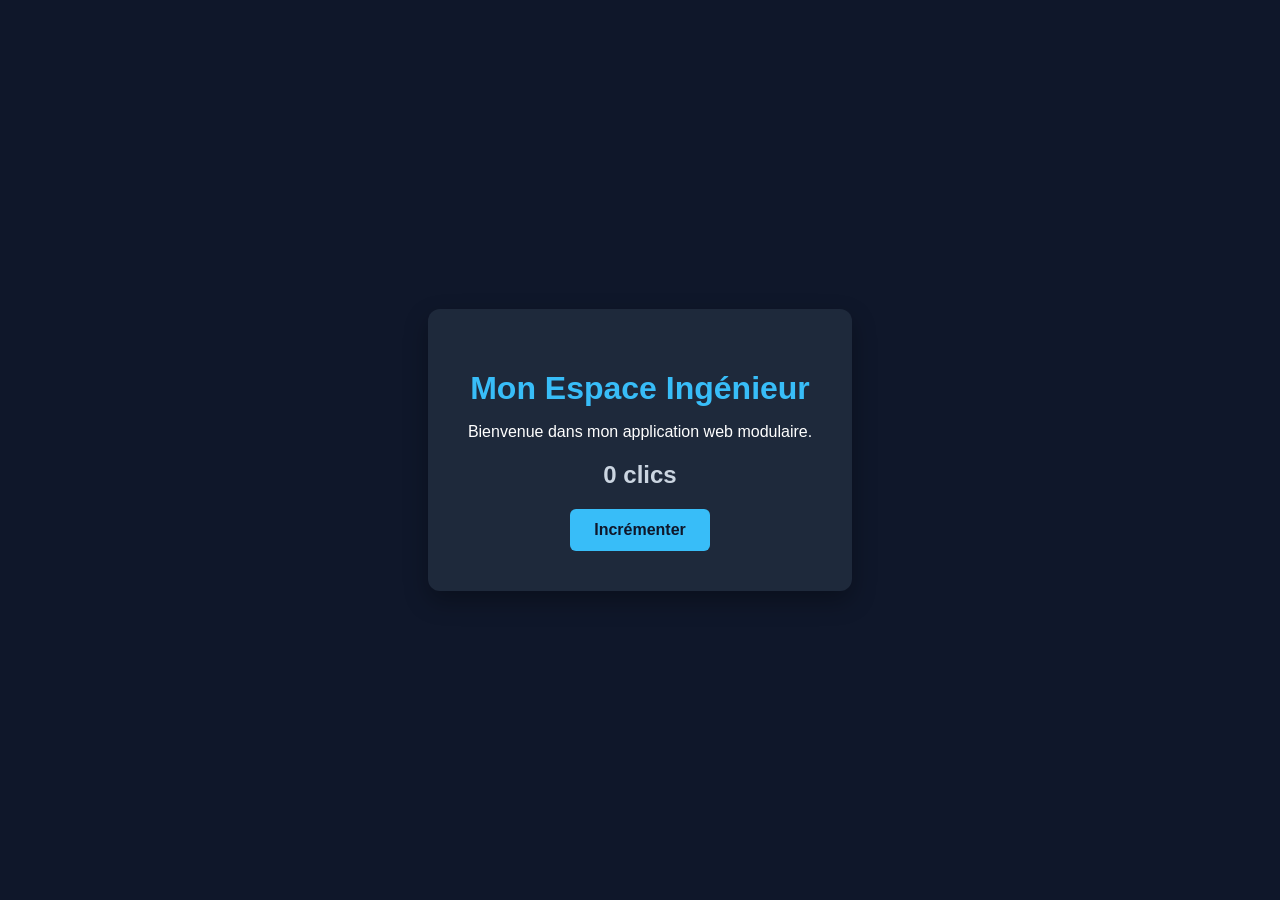
==== MON-PROJET/index.html @ 8caf4a1c "premier commit du projet ingenieur" ====
<!DOCTYPE html>
<html lang="fr">
<head>
    <meta charset="UTF-8">
    <title>Mon Tableau de Bord Ingénieur</title>
    <!-- On relie notre fichier de design CSS -->
    <link rel="stylesheet" href="style.css">
</head>
<body>
    <div class="card">
        <h1>Mon Espace Ingénieur</h1>
        <p>Bienvenue dans mon application web modulaire.</p>
        
        <div class="counter-box">
            <span id="compteur">0</span> clics
        </div>
        
        <button id="btnAction">Incrémenter</button>
    </div>

    <!-- On relie notre fichier d'interactivité JavaScript -->
    <script src="script.js"></script>
</body>
</html>
---- MON-PROJET/style.css ----
body {
    background-color: #0f172a;
    color: #ffffff;
    font-family: 'Segoe UI', Tahoma, Geneva, Verdana, sans-serif;
    display: flex;
    justify-content: center;
    align-items: center;
    height: 100vh;
    margin: 0;
}

.card {
    background-color: #1e293b;
    padding: 40px;
    border-radius: 12px;
    box-shadow: 0 10px 25px rgba(0, 0, 0, 0.3);
    text-align: center;
    max-width: 400px;
}

h1 {
    color: #38bdf8;
    margin-bottom: 10px;
}

.counter-box {
    font-size: 24px;
    margin: 20px 0;
    font-weight: bold;
    color: #cbd5e1;
}

button {
    background-color: #38bdf8;
    color: #0f172a;
    border: none;
    padding: 12px 24px;
    font-size: 16px;
    font-weight: bold;
    border-radius: 6px;
    cursor: pointer;
    transition: background-color 0.2s;
}

button:hover {
    background-color: #0ea5e9;
}
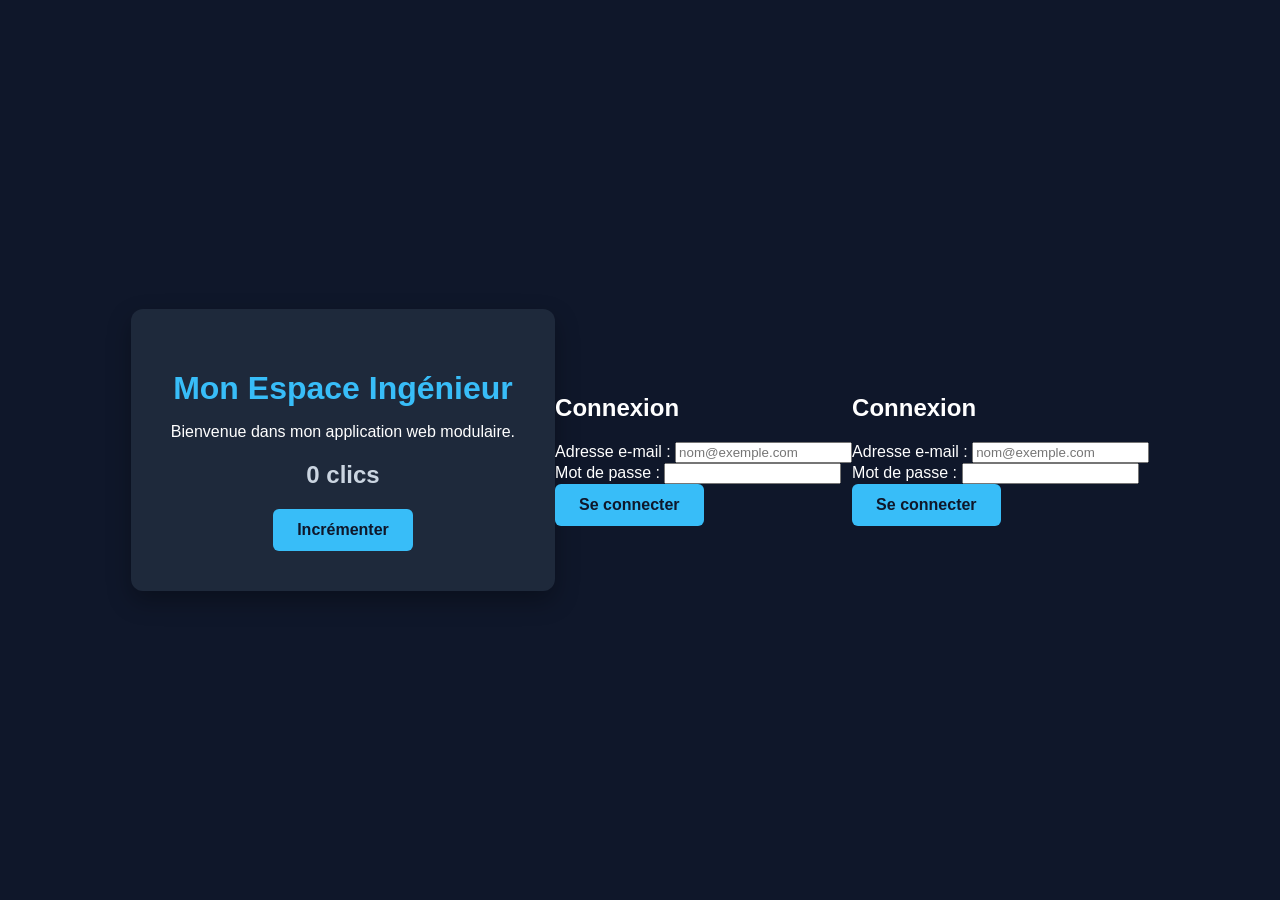
==== commit df098c7b: "premier commit du projet ingenieur" ====
--- a/MON-PROJET/index.html
+++ b/MON-PROJET/index.html
@@ -17,8 +17,34 @@
         
         <button id="btnAction">Incrémenter</button>
     </div>
-
     <!-- On relie notre fichier d'interactivité JavaScript -->
     <script src="script.js"></script>
-</body>
-</html>+<form action="#" method="POST">
+    <h2>Connexion</h2>
+    
+    <div>
+        <label for="email">Adresse e-mail :</label>
+        <input type="email" id="email" name="email" required placeholder="nom@exemple.com">
+    </div>
+
+    <div>
+        <label for="password">Mot de passe :</label>
+        <input type="password" id="password" name="password" required>
+    </div>
+
+    <button type="submit" id="btnAction">Se connecter</button>
+</form><form action="#" method="POST">
+    <h2>Connexion</h2>
+    
+    <div>
+        <label for="email">Adresse e-mail :</label>
+        <input type="email" id="email" name="email" required placeholder="nom@exemple.com">
+    </div>
+
+    <div>
+        <label for="password">Mot de passe :</label>
+        <input type="password" id="password" name="password" required>
+    </div>
+
+    <button type="submit" id="btnAction">Se connecter</button>
+</form>
